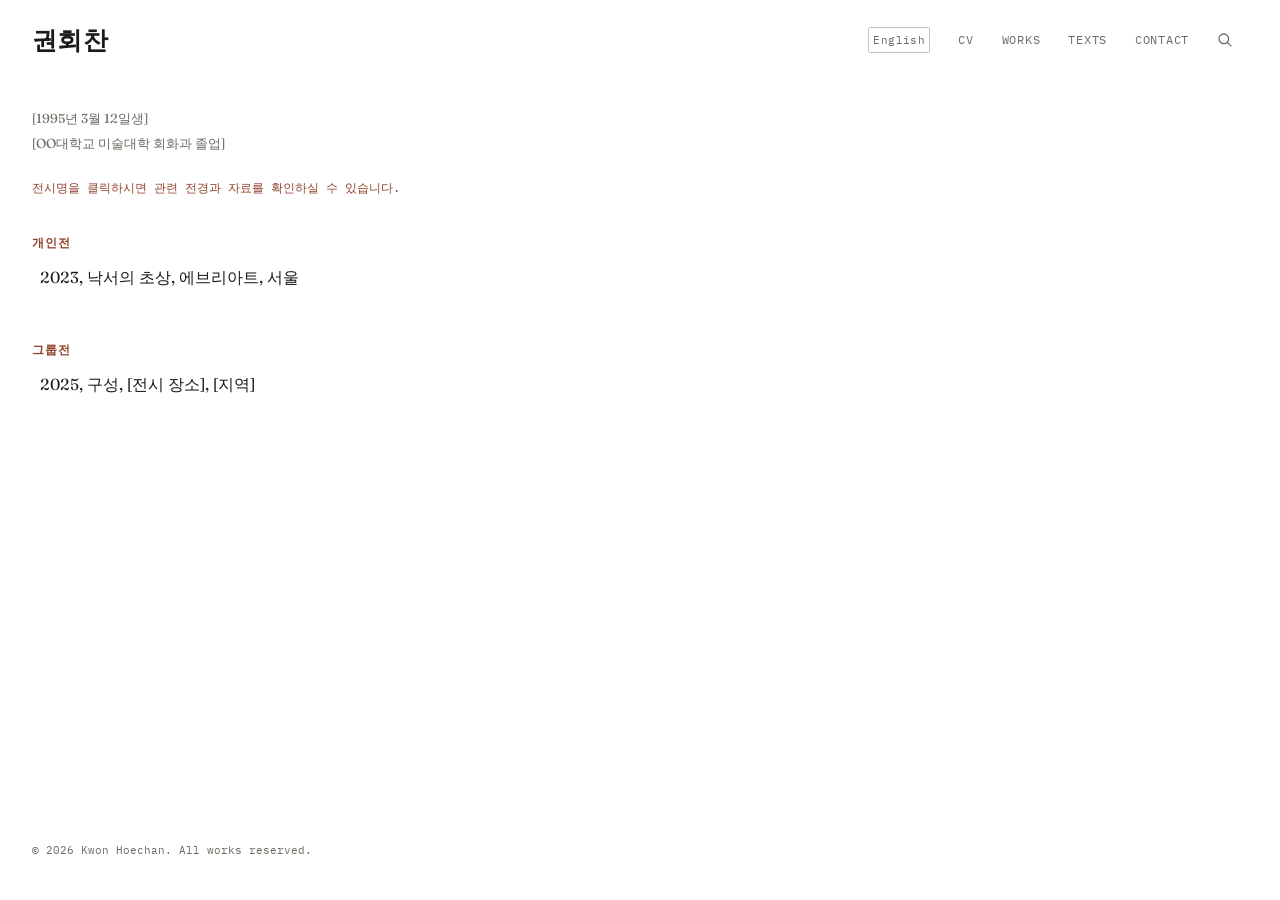
==== index.html @ 5ddda684 "파일 위치변경" ====
<!DOCTYPE html>
<html lang="ko">
<head>
<meta charset="UTF-8" />
<meta name="viewport" content="width=device-width, initial-scale=1.0" />
<title>권회찬</title>
<meta name="description" content="권회찬 작가 CV — Works, Text, Contact" />

<link rel="preconnect" href="https://fonts.googleapis.com" />
<link rel="preconnect" href="https://fonts.gstatic.com" crossorigin />
<link href="https://fonts.googleapis.com/css2?family=Fraunces:ital,wght@0,500;0,600;1,500&family=Inter:wght@400;500&family=IBM+Plex+Mono:wght@400;500&family=Gowun+Batang:wght@400;700&display=swap" rel="stylesheet" />

<link rel="stylesheet" href="css/style.css" />
</head>
<body>

<header class="site-header">
  <div class="wrap">
    <a href="#/" class="site-title" data-i18n="navHome">권회찬</a>

    <div class="header-right">
      <button id="lang-toggle" class="lang-toggle" type="button">
        <span class="lang-full" data-i18n="langToggle">English</span>
        <span class="lang-short" data-i18n="langToggleShort">EN</span>
      </button>

      <button type="button" id="menu-trigger" class="nav-icon menu-trigger" aria-label="메뉴" title="메뉴">
        <svg viewBox="0 0 20 20" width="18" height="18" fill="none" stroke="currentColor" stroke-width="1.6">
          <line x1="2.5" y1="6" x2="17.5" y2="6"></line>
          <line x1="2.5" y1="10" x2="17.5" y2="10"></line>
          <line x1="2.5" y1="14" x2="17.5" y2="14"></line>
        </svg>
      </button>

      <ul class="site-nav" id="site-nav">
        <li><a href="#/" data-i18n="navCV">CV</a></li>
        <li><a href="#/works" data-i18n="navWorks">Works</a></li>
        <li><a href="#/text" data-i18n="navText">Text</a></li>
        <li><a href="#/contact" data-i18n="navContact">Contact</a></li>
      </ul>

      <button type="button" id="search-trigger" class="nav-icon" data-i18n-aria="navSearch" aria-label="검색" title="검색">
        <svg viewBox="0 0 20 20" width="16" height="16" fill="none" stroke="currentColor" stroke-width="1.6">
          <circle cx="8.5" cy="8.5" r="6"></circle>
          <line x1="13" y1="13" x2="18" y2="18"></line>
        </svg>
      </button>
    </div>
  </div>
</header>

<div class="search-overlay" id="search-overlay">
  <div class="search-panel" id="search-panel">
    <form id="overlay-search-form" class="overlay-search-form" autocomplete="off">
      <input type="text" id="overlay-search-input" class="overlay-search-input" autocomplete="off" spellcheck="false" data-i18n-placeholder="searchPlaceholder" placeholder="검색어를 입력하세요" />
    </form>
    <div class="recent-searches" id="recent-searches"></div>
  </div>
</div>

<main id="app"></main>

<footer class="site-footer">
  <div class="wrap">
    <span data-i18n="footer">© 2026 Kwon Hoechan. All works reserved.</span>
  </div>
</footer>

<div class="lightbox" id="lightbox">
  <button class="lb-close" id="lb-close" data-i18n="lbClose">닫기 ✕</button>
  <div class="lb-inner" id="lb-inner">
    <div class="lb-image-wrap" id="lb-image-wrap">
      <img id="lb-image-peek-prev" src="" alt="" style="display:none;" />
      <img id="lb-image-peek-next" src="" alt="" style="display:none;" />
      <img id="lb-image" src="" alt="" />
    </div>
    <div class="lb-info" id="lb-info">
      <div class="lb-links" id="lb-links"></div>
      <p class="lb-note" id="lb-note"></p>
      <p class="lb-caption-line" id="lb-caption-line"></p>
    </div>
  </div>
</div>

<div class="shortcuts-panel" id="shortcuts-panel">
  <div class="shortcuts-inner">
    <button class="shortcuts-close" id="shortcuts-close" aria-label="닫기">✕</button>
    <h3 data-i18n="shortcutsTitle">단축키</h3>
    <ul id="shortcuts-list"></ul>
  </div>
</div>

<script src="js/data.js"></script>
<script src="js/app.js"></script>
</body>
</html>
---- css/style.css ----
/* ============================================================
   토큰
   ============================================================ */
:root {
  --bg: #FFFFFF;
  --paper: #F1EEE7;
  --ink: #1C1B19;
  --graphite: #6E6A62;
  --line: #C9C4B8;
  --sanguine: #93432B;
  --link-orange: #C4732B;
  --lb-text: #FFFFFF;

  --font-display: "Fraunces", Georgia, serif;
  --font-body: "Inter", -apple-system, sans-serif;
  --font-mono: "IBM Plex Mono", ui-monospace, monospace;
  --font-caption: "Gowun Batang", "Fraunces", Georgia, serif;
}

* { box-sizing: border-box; }
html { scroll-behavior: smooth; scrollbar-gutter: stable; }

@media (prefers-reduced-motion: reduce) {
  html { scroll-behavior: auto; }
  * { animation-duration: 0.01ms !important; transition-duration: 0.01ms !important; }
}

body {
  margin: 0;
  min-height: 100vh;
  display: flex;
  flex-direction: column;
  background: var(--bg);
  color: var(--ink);
  font-family: var(--font-body);
  line-height: 1.6;
  -webkit-font-smoothing: antialiased;
}

main { flex: 1; }
a { color: inherit; }
img { max-width: 100%; display: block; }

:focus-visible {
  outline: 1px solid var(--sanguine);
  outline-offset: 2px;
}

/* 방향키로 이동한 텍스트형 링크 - 사각형 대신 밑줄+색상 변화(호버와 동일) */
.cv-link:focus,
.cv-link:focus-visible,
.cat-item a:focus,
.cat-item a:focus-visible,
.text-item a:focus,
.text-item a:focus-visible,
.ref-item a:focus,
.ref-item a:focus-visible,
.search-item a:focus,
.search-item a:focus-visible {
  outline: none !important;
  box-shadow: none !important;
  text-decoration: underline;
  text-underline-offset: 3px;
}

.cv-link:focus .cv-line,
.cv-link:focus-visible .cv-line { color: var(--sanguine); }
.text-item a:focus .text-item-title,
.text-item a:focus-visible .text-item-title { color: var(--sanguine); }
.ref-item a:focus .ref-title,
.ref-item a:focus-visible .ref-title { color: var(--sanguine); }
.search-item a:focus .search-leaf,
.search-item a:focus-visible .search-leaf { color: var(--sanguine); }

/* 작품/전경 썸네일 카드 - 테두리 없이, 호버와 똑같이 캡션만 드러남 */
.card:focus,
.card:focus-visible {
  outline: none !important;
  box-shadow: none !important;
}
.card:focus .frame,
.card:focus-visible .frame {
  outline: none !important;
  box-shadow: none !important;
}
.card:focus .cap,
.card:focus-visible .cap {
  opacity: 1;
  transform: translateY(0);
}

.wrap {
  max-width: 1600px;
  margin: 0 auto;
  padding: 0 32px;
}

.wrap.narrow { max-width: 720px; }

@media (max-width: 650px) {
  .wrap.narrow { padding: 0 16px; }
}

/* ============================================================
   헤더
   ============================================================ */
.site-header {
  position: sticky;
  top: 0;
  z-index: 20;
  background: rgba(255, 255, 255, 0.92);
  backdrop-filter: blur(6px);
}

.site-header .wrap {
  display: flex;
  align-items: center;
  flex-wrap: nowrap;
  gap: 16px;
  justify-content: space-between;
  padding-top: 20px;
  padding-bottom: 20px;
  position: relative;
}

.site-title {
  font-family: var(--font-display);
  font-size: 25px;
  font-weight: 600;
  letter-spacing: 0.01em;
  text-decoration: none;
  white-space: nowrap;
  flex: none;
}

.header-right {
  display: flex;
  align-items: center;
  gap: 28px;
}

.site-nav {
  display: flex;
  align-items: center;
  gap: 28px;
  list-style: none;
  margin: 0;
  padding: 0;
  font-family: var(--font-mono);
  font-size: 12px;
  letter-spacing: 0.06em;
  text-transform: uppercase;
  white-space: nowrap;
}

.site-nav a {
  text-decoration: none;
  color: var(--graphite);
  border-bottom: 1px solid transparent;
  padding-bottom: 2px;
  transition: color 0.15s ease, border-color 0.15s ease;
}

.site-nav a:hover { color: var(--ink); border-color: var(--sanguine); }
.site-nav a:focus-visible { outline: none; color: var(--ink); border-color: var(--sanguine); }

.nav-icon {
  display: flex;
  align-items: center;
  color: var(--graphite);
  background: none;
  border: none;
  padding: 0;
  margin: 0;
  font: inherit;
  cursor: pointer;
}

.nav-icon:hover { color: var(--sanguine); }
.nav-icon svg { display: block; width: 16px; height: 16px; }
.nav-icon:focus-visible { outline: none; color: var(--sanguine); }

/* .nav-icon의 display:flex보다 반드시 나중에 와야 삼선이 기본적으로 숨겨짐 (+ !important로 이중 안전장치) */
.menu-trigger { display: none !important; }

.lang-toggle {
  background: none;
  border: 1px solid var(--line);
  border-radius: 2px;
  width: 62px;
  padding: 5px 0;
  text-align: center;
  overflow: hidden;
  white-space: nowrap;
  font-family: var(--font-mono);
  font-size: 11px;
  letter-spacing: 0.04em;
  color: var(--graphite);
  cursor: pointer;
  transition: color 0.15s ease, border-color 0.15s ease;
}

.lang-short { display: none; }

.lang-toggle:hover { color: var(--ink); border-color: var(--graphite); }
.lang-toggle:focus-visible { outline: none; color: var(--ink); border-color: var(--sanguine); }

/* ============================================================
   650px 미만 - 삼선(햄버거) 메뉴로 전환
   (Ctrl 확대/축소든 창 크기 드래그든, 유효 뷰포트 너비 기준으로 동일하게 반응)
   ============================================================ */
@media (max-width: 650px) {
  .menu-trigger {
    display: flex !important;
    width: 18px;
    height: 18px;
  }
  .menu-trigger svg { width: 18px; height: 18px; }

  .header-right { gap: 18px; }

  .site-nav {
    display: none;
    position: absolute;
    top: 100%;
    left: 0;
    right: 0;
    flex-direction: column;
    align-items: stretch;
    gap: 0;
    background: var(--bg);
    border-bottom: 1px solid var(--line);
    box-shadow: 0 14px 28px rgba(20, 19, 17, 0.12);
    padding: 6px 32px 14px;
  }

  .site-nav.open { display: flex; }

  .site-nav li { width: 100%; }

  .site-nav a {
    display: block;
    width: 100%;
    padding: 11px 0;
    border-bottom: none;
    font-size: 13px;
  }

  .lang-toggle {
    width: auto;
    min-width: 34px;
    padding: 5px 6px;
    font-size: 11px;
  }

  .lang-full { display: none; }
  .lang-short { display: inline; }

  .pager { width: 100%; justify-content: center; }
}

.section-label {
  font-family: var(--font-mono);
  font-size: 12px;
  letter-spacing: 0.08em;
  text-transform: uppercase;
  color: var(--sanguine);
  margin: 0 0 28px;
}

/* ============================================================
   CV (홈)
   ============================================================ */
.cv-page { padding: 28px 0 96px; }

.cv-profile { margin-bottom: 4px; }

.cv-profile-line {
  font-family: var(--font-display);
  font-size: 13px;
  color: var(--graphite);
  margin: 0 0 4px;
}

.cv-intro {
  font-family: var(--font-mono);
  font-size: 12px;
  color: var(--sanguine);
  max-width: 100%;
  margin: 24px 0 36px;
}

.cv-group-label {
  font-family: var(--font-mono);
  font-size: 12px;
  letter-spacing: 0.08em;
  text-transform: uppercase;
  color: var(--sanguine);
  margin: 40px 0 4px;
}

.cv-group-label:first-of-type { margin-top: 0; }

.cv-list {
  list-style: none;
  margin: 0;
  padding: 0;
  max-width: 640px;
}

.cv-item {
}


.cv-link {
  display: inline-flex;
  flex-direction: column;
  gap: 2px;
  padding: 9px 8px;
  text-decoration: none;
  color: var(--ink);
  max-width: 100%;
}

.cv-line {
  font-family: var(--font-display);
  font-size: 16px;
  transition: color 0.15s ease;
}

.cv-link.js-hover .cv-line { color: var(--sanguine); text-decoration: underline; text-underline-offset: 3px; }

/* ============================================================
   카테고리 / 목록 페이지 (Works, Text 인덱스)
   ============================================================ */
.list-page, .detail-page { padding: 40px 0 96px; }

.breadcrumb {
  display: flex;
  flex-wrap: wrap;
  align-items: baseline;
  font-family: var(--font-mono);
  font-size: 12px;
  letter-spacing: 0.04em;
  color: var(--graphite);
  margin-bottom: 24px;
}

.breadcrumb a { text-decoration: none; }
.breadcrumb a:hover { color: var(--sanguine); text-decoration: underline; text-underline-offset: 3px; }

.breadcrumb-root {
  color: var(--sanguine);
  text-transform: uppercase;
  letter-spacing: 0.08em;
}
.breadcrumb a:focus-visible { outline: none; color: var(--sanguine); text-decoration: underline; text-underline-offset: 3px; }
.crumb-sep { margin: 0 8px; color: var(--line); }

.cat-list {
  list-style: none;
  margin: 0;
  padding: 0;
  max-width: 640px;
}

.cat-item { }

.cat-item a {
  display: flex;
  padding: 18px 8px;
  text-decoration: none;
  font-family: var(--font-display);
  font-size: 19px;
  color: var(--ink);
  transition: color 0.15s ease;
  max-width: 100%;
}

.cat-item a.js-hover { color: var(--sanguine); text-decoration: underline; text-underline-offset: 3px; }

.cat-item .count {
  font-family: var(--font-mono);
  font-size: 12px;
  color: var(--graphite);
}

/* Works 카테고리 목록 - 대표 이미지 미리보기 */
.cat-list-preview { max-width: 900px; }

.cat-item-link {
  display: inline-flex !important;
  align-items: center;
  gap: 28px;
  padding: 20px 8px !important;
  max-width: 100%;
}

.cat-preview {
  position: relative;
  flex: none;
  height: 180px;
  width: auto;
  max-width: 260px;
  overflow: hidden;
  background: var(--paper);
  border-radius: 2px;
  display: block;
}

.cat-preview img {
  display: block;
  height: 100%;
  width: auto;
  max-width: 260px;
  object-fit: contain;
}

.cat-item-title {
  font-family: var(--font-display);
  font-size: 24px;
  color: inherit;
}

.detail-year { margin: 0 0 6px; }

.detail-title {
  font-family: var(--font-display);
  font-weight: 600;
  font-size: 32px;
  margin: 0 0 28px;
}

/* 전시 상세 페이지: 연도-제목-장소를 서로 가깝게 붙임(다른 페이지의 detail-title엔 영향 없음) */
.detail-year + .detail-title { margin-bottom: 6px; }

.detail-venue {
  font-family: var(--font-mono);
  font-size: 13px;
  color: var(--graphite);
  margin: 0 0 32px;
}

.back-link {
  display: inline-block;
  font-family: var(--font-mono);
  font-size: 12px;
  color: var(--graphite);
  text-decoration: none;
  margin-bottom: 24px;
}

.back-link:hover { color: var(--sanguine); text-decoration: underline; text-underline-offset: 3px; }
.back-link:focus-visible { outline: none; color: var(--sanguine); text-decoration: underline; text-underline-offset: 3px; }

.subhead {
  font-family: var(--font-mono);
  font-size: 13px;
  font-weight: 600;
  letter-spacing: 0.09em;
  text-transform: uppercase;
  color: var(--sanguine);
  margin: 48px 0 10px;
}

.search-list + .search-list,
.search-summary + .subhead,
.search-more + .subhead {
  margin-top: 8px;
}

.list-page .search-summary ~ .subhead { margin: 28px 0 10px; }

.statement {
  max-width: 62ch;
  margin-bottom: 8px;
}

.statement p { margin: 0 0 16px; color: var(--ink); text-align: justify; text-justify: inter-word; }

.footnote-ref { line-height: 0; }
.footnote-ref .footnote-jump {
  font-family: var(--font-mono);
  font-size: 11px;
  color: var(--link-orange);
  text-decoration: none;
  cursor: pointer;
}
.footnote-ref .footnote-jump:hover { text-decoration: underline; text-underline-offset: 2px; }
.footnote-ref .footnote-jump:focus-visible { outline: none; text-decoration: underline; }

.post-explore-links {
  display: flex;
  flex-direction: column;
  align-items: flex-start;
  gap: 6px;
  margin-bottom: 20px;
}

.post-explore-links a {
  font-family: var(--font-mono);
  font-size: 12px;
  color: var(--graphite);
  text-decoration: underline;
  text-underline-offset: 3px;
}
.post-explore-links a:hover { color: var(--sanguine); }
.post-explore-links a:focus-visible { outline: none; color: var(--sanguine); }

.footnote-list {
  list-style: none;
  margin: 32px 0 0;
  padding: 20px 0 0;
  border-top: 1px solid var(--line);
  font-family: var(--font-mono);
  font-size: 13px;
  color: var(--graphite);
}

.footnote-list li {
  display: flex;
  align-items: baseline;
  gap: 6px;
  margin-bottom: 8px;
}

.footnote-num {
  flex: none;
  color: var(--sanguine);
  cursor: pointer;
  text-decoration: none;
}
.footnote-num:hover { text-decoration: underline; text-underline-offset: 2px; }
.footnote-num:focus-visible { outline: none; text-decoration: underline; }
.footnote-text { flex: 1; }

/* ============================================================
   작품/전경 그리드 (매이슨리)
   ============================================================ */
.grid {
  display: grid;
  grid-template-columns: repeat(5, 1fr);
  gap: 28px;
  align-items: center;
}

/* Works 작품 그리드 전용 - .wrap의 1600px 상한을 벗어나 화면 끝까지 채움
   (화면이 1600px보다 좁아지면 자연히 .wrap과 같은 폭이 되어 동일하게 동작) */
body.gallery-page { touch-action: pan-y; }

.grid-fullbleed {
  padding-left: max(32px, calc((100vw - 1600px) / 2 + 32px));
  padding-right: max(32px, calc((100vw - 1600px) / 2 + 32px));
  box-sizing: border-box;
  touch-action: pan-y;
}

.bleed-pager {
  padding-top: 4px;
  display: flex;
  justify-content: center;
}

/* auto-fill 대신 뷰포트 폭 구간별로 열 개수를 딱 고정 - 확대/축소 경계에서
   열 개수가 불안정하게 튀는 현상 방지 (항상 같은 방향으로만 바뀜) */
@media (max-width: 1500px) { .grid { grid-template-columns: repeat(4, 1fr); } }
@media (max-width: 1100px) { .grid { grid-template-columns: repeat(3, 1fr); } }
@media (max-width: 820px)  { .grid { grid-template-columns: repeat(2, 1fr); } }
@media (max-width: 650px)  { .grid { grid-template-columns: 1fr; } }

.card { margin: 0; cursor: pointer; }

.frame {
  position: relative;
  width: 100%;
  overflow: hidden;
  background: var(--paper);
}

.frame img {
  width: 100%;
  height: auto;
  display: block;
  transition: transform 0.4s ease;
}

.card.js-hover .frame img { transform: scale(1.02); }

.placeholder-mark {
  position: absolute;
  inset: 0;
  display: flex;
  align-items: center;
  justify-content: center;
  font-family: var(--font-mono);
  font-size: 11px;
  letter-spacing: 0.05em;
  color: var(--graphite);
}

.cap {
  display: flex;
  justify-content: space-between;
  margin: 10px 2px 0;
  font-family: var(--font-mono);
  font-size: 12px;
  color: var(--graphite);
  opacity: 0;
  transform: translateY(-4px);
  transition: opacity 0.2s ease, transform 0.2s ease;
}

.card.js-hover .cap { opacity: 1; transform: translateY(0); }

.grid-compact .cap { display: none; }

/* ============================================================
   Text 목록 / 글 상세
   ============================================================ */
.text-list { list-style: none; margin: 0; padding: 0; }

.text-item { }

.text-item a {
  display: inline-flex;
  flex-direction: column;
  gap: 4px;
  padding: 20px 8px;
  text-decoration: none;
  color: var(--ink);
  max-width: 100%;
}

.text-item-title {
  font-family: var(--font-display);
  font-size: 18px;
}

.text-item a.js-hover .text-item-title { color: var(--sanguine); text-decoration: underline; text-underline-offset: 3px; }

.text-item-meta {
  font-family: var(--font-mono);
  font-size: 11px;
  color: var(--graphite);
}

.text-item-excerpt {
  font-size: 14px;
  color: var(--graphite);
}

.empty {
  font-family: var(--font-mono);
  font-size: 13px;
  color: var(--graphite);
  padding: 16px 0;
}

.post-title {
  font-family: var(--font-display);
  font-weight: 500;
  font-size: 28px;
  margin: 0 0 10px;
}

.post-meta {
  font-family: var(--font-mono);
  font-size: 12px;
  color: var(--graphite);
  margin: 0 0 32px;
}

/* ============================================================
   Contact
   ============================================================ */
.contact-list {
  list-style: none;
  margin: 0;
  padding: 0;
  font-family: var(--font-mono);
  font-size: 15px;
}

.contact-list li { }

.contact-list a {
  display: block;
  padding: 16px 4px;
  text-decoration: none;
}

.contact-list a:hover { color: var(--sanguine); text-decoration: underline; text-underline-offset: 3px; }
.contact-list a:focus-visible { outline: none; color: var(--sanguine); text-decoration: underline; text-underline-offset: 3px; }

.contact-copy {
  display: block;
  width: 100%;
  padding: 16px 4px;
  text-align: left;
  background: none;
  border: none;
  cursor: pointer;
  font-family: inherit;
  font-size: inherit;
  color: inherit;
}

.contact-copy:hover { color: var(--sanguine); text-decoration: underline; text-underline-offset: 3px; }
.contact-copy:focus-visible { outline: none; color: var(--sanguine); text-decoration: underline; text-underline-offset: 3px; }

.toast {
  position: fixed;
  left: 50%;
  bottom: 32px;
  transform: translateX(-50%);
  background: var(--ink);
  color: var(--bg);
  font-family: var(--font-mono);
  font-size: 13px;
  padding: 12px 20px;
  border-radius: 3px;
  opacity: 0;
  pointer-events: none;
  transition: opacity 0.2s ease;
  z-index: 100;
}

.toast.open {
  opacity: 1;
}

/* ============================================================
   푸터 / 관리자 토글
   ============================================================ */
.site-footer {
  padding: 24px 0 40px;
  font-family: var(--font-mono);
  font-size: 11px;
  color: var(--graphite);
}

.site-footer .wrap {
  display: flex;
  justify-content: space-between;
  align-items: center;
}

/* ============================================================
   본문 안 인라인 링크 ( [텍스트](URL) 문법으로 생성됨 )
   ============================================================ */
.inline-link {
  color: var(--link-orange);
  text-decoration: underline;
  text-underline-offset: 3px;
  transition: color 0.15s ease;
}

.inline-link:hover { color: var(--sanguine); }
.inline-link:focus-visible { outline: none; color: var(--sanguine); }

/* 키보드로 방향키 이동하는 동안, 마우스가 가만히 올려둔 요소의 :hover 표시가 같이 남아있지
   않도록 - pointer-events를 꺼서 그 요소가 더는 "호버 중"으로 취급되지 않게 함
   (마우스가 실제로 움직이면 JS가 이 클래스를 바로 제거해서 정상으로 돌아옴) */
body.keyboard-nav-active .card,
body.keyboard-nav-active .cv-link,
body.keyboard-nav-active .cat-item a,
body.keyboard-nav-active .text-item a,
body.keyboard-nav-active .ref-item a,
body.keyboard-nav-active .search-item a {
  pointer-events: none;
}

/* 본문 중 자동으로 걸리는 작품 언급 링크 - 일반 인라인 링크와 살짝 구분되게 점선 밑줄 */
.work-mention {
  color: inherit;
  text-decoration: underline dotted;
  text-underline-offset: 3px;
  text-decoration-color: var(--sanguine);
}
.work-mention:hover { color: var(--sanguine); }
.work-mention:focus-visible { outline: none; color: var(--sanguine); }

.search-match-highlight { background: none; color: inherit; }

.flash-highlight {
  background: var(--sanguine);
  color: var(--bg) !important;
  border-radius: 2px;
}

.flash-highlight.flash-highlight-fade {
  transition: background 1s ease, color 1s ease;
  background: transparent;
  color: inherit !important;
}

/* 카드(작품 썸네일)를 강조할 때는 카드 전체에 테두리로 표시 */
.frame.flash-highlight::after {
  content: "";
  position: absolute;
  inset: 0;
  background: var(--sanguine);
  opacity: 1;
  pointer-events: none;
}
.frame.flash-highlight.flash-highlight-fade::after {
  transition: opacity 1s ease;
  opacity: 0;
}

.work-preview {
  position: fixed;
  width: auto;
  max-width: 220px;
  background: var(--bg);
  border: 1px solid var(--line);
  border-radius: 3px;
  box-shadow: 0 12px 28px rgba(20, 19, 17, 0.18);
  padding: 6px;
  z-index: 90;
  opacity: 0;
  transform: translateY(4px);
  pointer-events: none;
  transition: opacity 0.15s ease, transform 0.15s ease;
}

.work-preview.open { opacity: 1; transform: translateY(0); }

.work-preview img {
  display: block;
  max-width: 100%;
  max-height: 240px;
  width: auto;
  height: auto;
}

/* ============================================================
   서문/평문 참조 카드 (전시 상세 페이지)
   ============================================================ */
.ref-list { list-style: none; margin: 0 0 8px; padding: 0; max-width: 480px; }
.ref-item { }

.ref-item a {
  display: flex;
  flex-direction: column;
  gap: 4px;
  padding: 14px 2px;
  text-decoration: none;
  color: var(--ink);
}

/* 소제목(서문/글) 바로 다음 첫 항목은 위쪽 패딩을 줄여서, 그리드(작업/전시전경)와
   비슷한 간격이 되도록 함 (다른 항목들의 터치 영역은 그대로 유지) */
.ref-list .ref-item:first-child a { padding-top: 0; }

.ref-item a.js-hover .ref-title { color: var(--sanguine); text-decoration: underline; text-underline-offset: 3px; }

.ref-title { font-family: var(--font-display); font-size: 16px; }

.ref-meta {
  font-family: var(--font-mono);
  font-size: 11px;
  color: var(--graphite);
}

/* ============================================================
   검색
   ============================================================ */
.search-form {
  display: flex;
  gap: 10px;
  margin-bottom: 28px;
}

.search-input {
  flex: 1;
  padding: 12px 14px;
  border: 1px solid var(--line);
  background: var(--paper);
  color: var(--ink);
  font-family: var(--font-body);
  font-size: 15px;
  border-radius: 2px;
}

.search-input:focus { outline: none; border-color: var(--sanguine); }

.search-submit {
  padding: 0 20px;
  border: 1px solid var(--ink);
  background: var(--ink);
  color: var(--bg);
  font-family: var(--font-mono);
  font-size: 12px;
  letter-spacing: 0.05em;
  text-transform: uppercase;
  cursor: pointer;
  border-radius: 2px;
  transition: opacity 0.15s ease;
}

.search-submit:hover { opacity: 0.85; }
.search-submit:focus-visible { outline: none; opacity: 0.85; }

.search-summary {
  font-family: var(--font-mono);
  font-size: 12px;
  color: var(--graphite);
  margin: 0 0 8px;
}

.search-list { list-style: none; margin: 0 0 6px; padding: 0; }
.search-item { }

.search-item a {
  display: block;
  padding: 5px 2px;
  text-decoration: none;
  color: var(--graphite);
}

.search-item-work a {
  display: flex;
  align-items: center;
  gap: 14px;
  padding: 8px 2px;
}

.search-thumb {
  flex: none;
  height: 56px;
  width: auto;
  max-width: 90px;
  overflow: hidden;
  background: var(--paper);
  border-radius: 2px;
}

.search-thumb img { display: block; height: 100%; width: auto; max-width: 90px; object-fit: contain; }

.search-thumb-empty { width: 56px; }

.search-path {
  font-family: var(--font-mono);
  font-size: 13px;
  line-height: 1.5;
}

.search-leaf {
  font-weight: 600;
  color: var(--ink);
}

.search-item a.js-hover .search-leaf { color: var(--sanguine); text-decoration: underline; text-underline-offset: 3px; }

.search-sep { color: var(--line); }

.search-more {
  display: inline-block;
  margin: 4px 0 28px;
  font-family: var(--font-mono);
  font-size: 12px;
  color: var(--graphite);
  text-decoration: underline;
  text-underline-offset: 3px;
}

.search-more:hover { color: var(--sanguine); }

.gallery-more {
  display: inline-block;
  margin: 14px 0 40px;
  font-family: var(--font-mono);
  font-size: 12px;
  color: var(--graphite);
  text-decoration: underline;
  text-underline-offset: 3px;
}

.gallery-more:hover { color: var(--sanguine); }
.gallery-more:focus-visible { outline: none; color: var(--sanguine); }

mark.hl {
  background: none;
  color: var(--link-orange);
  font-weight: 600;
}

.pager {
  display: flex;
  align-items: center;
  gap: 4px;
  margin-top: 32px;
  font-family: var(--font-mono);
  font-size: 12px;
}

.pager a,
.pager-current,
.pager-disabled {
  display: inline-flex;
  align-items: center;
  justify-content: center;
  min-width: 26px;
  height: 26px;
  padding: 0 4px;
  border-radius: 2px;
  text-decoration: none;
}

.pager a:hover { color: var(--sanguine); background: var(--paper); }
.pager a:focus-visible { outline: none; color: var(--sanguine); background: var(--paper); }

.pager-current {
  color: var(--bg);
  background: var(--ink);
}

.pager-disabled { color: var(--line); }

.pager-ellipsis {
  display: inline-flex;
  align-items: center;
  justify-content: center;
  min-width: 20px;
  color: var(--line);
}

.pager-arrow { font-size: 15px; }

/* ============================================================
   라이트박스
   ============================================================ */
.lightbox {
  position: fixed;
  inset: 0;
  z-index: 50;
  display: none;
  background: rgba(20, 19, 17, 0.94);
  overflow: hidden;
  cursor: default;
  user-select: none;
}

.lightbox.open { display: block; }
body.lightbox-active #app { user-select: none; }
.lightbox.dragging { cursor: grabbing; }
.lightbox.dragging #lb-image,
.lightbox.dragging .lb-info { cursor: grabbing !important; }

/* lb-image-wrap이 라이트박스 전체를 덮어야 이미지 주변 여백에서도 스와이프가 됨
   (캡션 영역은 z-index가 더 높은 .lb-info가 위에 있어서 자연히 보호됨) */
.lb-image-wrap {
  position: fixed;
  inset: 0;
  z-index: 1;
}

/* 이미지 자체가 프레임 - 실제 width/height/left/top을 JS가 직접 제어(transform 아님) */
#lb-image {
  position: fixed;
  display: block;
  max-width: none;
  max-height: none;
  object-fit: contain;
  user-select: none;
  -webkit-user-drag: none;
  z-index: 5;
  cursor: zoom-in;
}

#lb-image.lb-image-placeholder,
#lb-image-peek-next.lb-image-placeholder,
#lb-image-peek-prev.lb-image-placeholder {
  background: #1c1c1c;
  border: 1px dashed rgba(255, 255, 255, 0.25);
}

#lb-image-peek-prev,
#lb-image-peek-next {
  position: fixed;
  display: block;
  max-width: none;
  max-height: none;
  object-fit: contain;
  user-select: none;
  -webkit-user-drag: none;
  pointer-events: none;
  z-index: 4;
}

.lightbox.zoomed #lb-image { cursor: zoom-out; }

.lb-info {
  position: fixed;
  left: 40px;
  bottom: 10px;
  width: fit-content;
  max-width: min(420px, calc(100vw - 80px));
  color: var(--lb-text);
  z-index: 10;
  text-shadow: 0 1px 4px rgba(0, 0, 0, 0.85), 0 1px 12px rgba(0, 0, 0, 0.5);
  opacity: 1;
  transition: opacity 0.25s ease;
}

.lb-info-hidden {
  opacity: 0;
  pointer-events: none;
}

.lb-caption-line { cursor: text; user-select: text; }
.lb-info a { cursor: pointer; }

@media (max-width: 650px) {
  .lb-info { left: 16px; max-width: calc(100vw - 32px); }
}

.lb-caption-line {
  font-family: var(--font-caption);
  font-size: 15px;
  line-height: 1.7;
  margin: 0;
  padding: 4px 8px;
  margin-left: -8px;
}

.lb-caption-line strong {
  font-weight: 700;
  font-size: 16px;
}

.lb-note { margin-top: 10px; font-size: 14px; font-family: var(--font-caption); color: var(--lb-text); pointer-events: none; }

.lb-links {
  display: flex;
  flex-direction: column;
  align-items: flex-start;
  gap: 0;
  margin-bottom: 14px;
  pointer-events: none; /* 컨테이너 자체는 터치를 통과시킴(아래 이미지가 반응하도록) */
}

.lb-explore-link { pointer-events: auto; } /* 실제 글자 링크만 클릭/터치 가능 */

.lb-explore-link {
  display: inline-block;
  font-family: var(--font-mono);
  font-size: 12px;
  letter-spacing: 0.02em;
  color: var(--lb-text);
  text-decoration: underline;
  text-underline-offset: 3px;
  cursor: pointer;
  transition: color 0.15s ease;
}

.lb-explore-link:hover { color: var(--sanguine); }
.lb-explore-link:focus-visible { outline: none; color: var(--sanguine); }

.lb-close {
  position: absolute;
  top: 24px;
  right: 32px;
  z-index: 60;
  background: none;
  border: none;
  color: var(--lb-text);
  font-family: var(--font-mono);
  font-size: 12px;
  letter-spacing: 0.08em;
  cursor: pointer;
  text-transform: uppercase;
}

.lb-close:hover { color: var(--sanguine); }
.lb-close:focus-visible { outline: none; color: var(--sanguine); }

/* ============================================================
   검색 오버레이
   ============================================================ */
.search-overlay {
  position: fixed;
  inset: 0;
  z-index: 40;
  display: none;
  background: rgba(20, 19, 17, 0.35);
}

.search-overlay.open { display: block; }

.search-panel {
  position: absolute;
  top: 76px;
  right: 32px;
  width: 380px;
  max-width: calc(100vw - 48px);
  background: var(--bg);
  border: 1px solid var(--line);
  border-radius: 4px;
  box-shadow: 0 12px 32px rgba(20, 19, 17, 0.18);
  padding: 18px;
}

.search-panel::before {
  content: "";
  position: absolute;
  top: -6px;
  right: 24px;
  width: 11px;
  height: 11px;
  background: var(--bg);
  border-left: 1px solid var(--line);
  border-top: 1px solid var(--line);
  transform: rotate(45deg);
}

@media (max-width: 650px) {
  .search-panel {
    left: 16px !important;
    right: 16px !important;
    width: auto;
    max-width: none;
  }
  .search-panel::before { display: none; }
}

.overlay-search-form { display: flex; }

.overlay-search-input {
  flex: 1;
  padding: 11px 13px;
  border: 1px solid var(--line);
  background: var(--paper);
  color: var(--ink);
  font-family: var(--font-body);
  font-size: 15px;
  border-radius: 2px;
}

.overlay-search-input:focus { outline: none; border-color: var(--sanguine); }

.recent-searches { margin-top: 14px; }

.recent-head {
  display: flex;
  justify-content: space-between;
  align-items: baseline;
  margin-bottom: 6px;
}

.recent-label {
  font-family: var(--font-mono);
  font-size: 11px;
  letter-spacing: 0.06em;
  text-transform: uppercase;
  color: var(--graphite);
}

.recent-clear {
  background: none;
  border: none;
  cursor: pointer;
  font-family: var(--font-mono);
  font-size: 11px;
  color: var(--line);
  text-decoration: underline;
  text-underline-offset: 2px;
}

.recent-clear:hover { color: var(--sanguine); }
.recent-clear:focus-visible { outline: none; color: var(--sanguine); }

.recent-empty {
  font-family: var(--font-mono);
  font-size: 12px;
  color: var(--graphite);
  margin: 10px 0 0;
}

.recent-list { list-style: none; margin: 0; padding: 0; }

.recent-item {
  display: flex;
  align-items: center;
  justify-content: space-between;
  gap: 8px;
  opacity: 0.55;
  transition: opacity 0.15s ease;
}

.recent-item:hover { opacity: 1; }

.recent-item.recent-cursor { opacity: 1; }

.search-page-form { position: relative; }

.recent-searches-inline {
  display: none;
  position: absolute;
  top: calc(100% + 8px);
  left: 0;
  right: 0;
  z-index: 30;
  background: var(--bg);
  border: 1px solid var(--line);
  border-radius: 4px;
  box-shadow: 0 12px 32px rgba(20, 19, 17, 0.14);
  padding: 16px 18px;
  max-width: none;
  margin-top: 0;
}

.recent-searches-inline.open { display: block; }

.recent-more {
  display: block;
  margin-top: 6px;
  padding: 6px 2px;
  background: none;
  border: none;
  cursor: pointer;
  font-family: var(--font-mono);
  font-size: 11px;
  color: var(--graphite);
  text-decoration: underline;
  text-underline-offset: 2px;
}

.recent-more:hover { color: var(--sanguine); }
.recent-more:focus-visible { outline: none; color: var(--sanguine); }

.recent-page-actions {
  display: flex;
  justify-content: flex-end;
  margin: 18px 0 8px;
}

#recent-clear-all {
  background: none;
  border: none;
  cursor: pointer;
  font-family: var(--font-mono);
  font-size: 12px;
  color: var(--graphite);
  text-decoration: underline;
  text-underline-offset: 3px;
}
#recent-clear-all:hover { color: var(--sanguine); }
#recent-clear-all:focus-visible { outline: none; color: var(--sanguine); }

.recent-item-full {
  opacity: 1;
  display: flex;
  align-items: center;
  justify-content: space-between;
  gap: 8px;
  padding: 12px 2px;
  border-top: 1px solid var(--line);
}
.recent-item-full:last-child { border-bottom: 1px solid var(--line); }
.recent-item-full .recent-item-link { font-size: 15px; }

.recent-item-link {
  flex: 1;
  padding: 7px 2px;
  font-family: var(--font-mono);
  font-size: 13px;
  color: var(--ink);
  text-decoration: none;
}

.recent-item-link:hover { color: var(--sanguine); }
.recent-item-link:focus-visible { outline: none; color: var(--sanguine); }

.recent-item-remove {
  background: none;
  border: none;
  cursor: pointer;
  color: var(--graphite);
  font-size: 11px;
  padding: 4px;
}

.recent-item-remove:hover { color: var(--sanguine); }
.recent-item-remove:focus-visible { outline: none; color: var(--sanguine); }

/* ============================================================
   단축키 안내 패널
   ============================================================ */
.shortcuts-panel {
  position: fixed;
  inset: 0;
  z-index: 70;
  display: none;
  align-items: center;
  justify-content: center;
  background: rgba(20, 19, 17, 0.5);
  padding: 24px;
}

.shortcuts-panel.open { display: flex; }

.shortcuts-inner {
  position: relative;
  width: 380px;
  max-width: 100%;
  max-height: 80vh;
  overflow-y: auto;
  background: var(--bg);
  border-radius: 4px;
  padding: 28px 24px;
  box-shadow: 0 16px 40px rgba(20, 19, 17, 0.25);
}

.shortcuts-inner h3 {
  font-family: var(--font-display);
  font-size: 18px;
  margin: 0 0 18px;
}

.shortcuts-close {
  position: absolute;
  top: 18px;
  right: 18px;
  background: none;
  border: none;
  color: var(--graphite);
  cursor: pointer;
  font-size: 14px;
}

.shortcuts-close:hover { color: var(--sanguine); }
.shortcuts-close:focus-visible { outline: none; color: var(--sanguine); }

#shortcuts-list {
  list-style: none;
  margin: 0;
  padding: 0;
}

#shortcuts-list li {
  display: flex;
  justify-content: space-between;
  align-items: center;
  gap: 16px;
  padding: 8px 0;
  border-top: 1px solid var(--line);
  font-size: 13px;
  color: var(--graphite);
}

.shortcut-keys { display: flex; gap: 4px; flex: none; }

kbd {
  display: inline-block;
  min-width: 20px;
  text-align: center;
  padding: 2px 6px;
  border: 1px solid var(--line);
  border-radius: 3px;
  background: var(--paper);
  font-family: var(--font-mono);
  font-size: 11px;
  color: var(--ink);
}

/* ============================================================
   다크모드 (OS 설정 자동 감지)
   ============================================================ */
@media (prefers-color-scheme: dark) {
  :root {
    --bg: #171613;
    --paper: #211F1B;
    --ink: #EDEAE2;
    --graphite: #9C978C;
    --line: #3A3733;
    --sanguine: #D98363;
    --link-orange: #E0975A;
    --header-wash: rgba(23, 22, 19, 0.88);
  }

  .site-header { background: var(--header-wash); }

  .placeholder-mark { color: var(--graphite); }

  .search-panel, .shortcuts-inner {
    box-shadow: 0 12px 32px rgba(0, 0, 0, 0.5);
  }
}
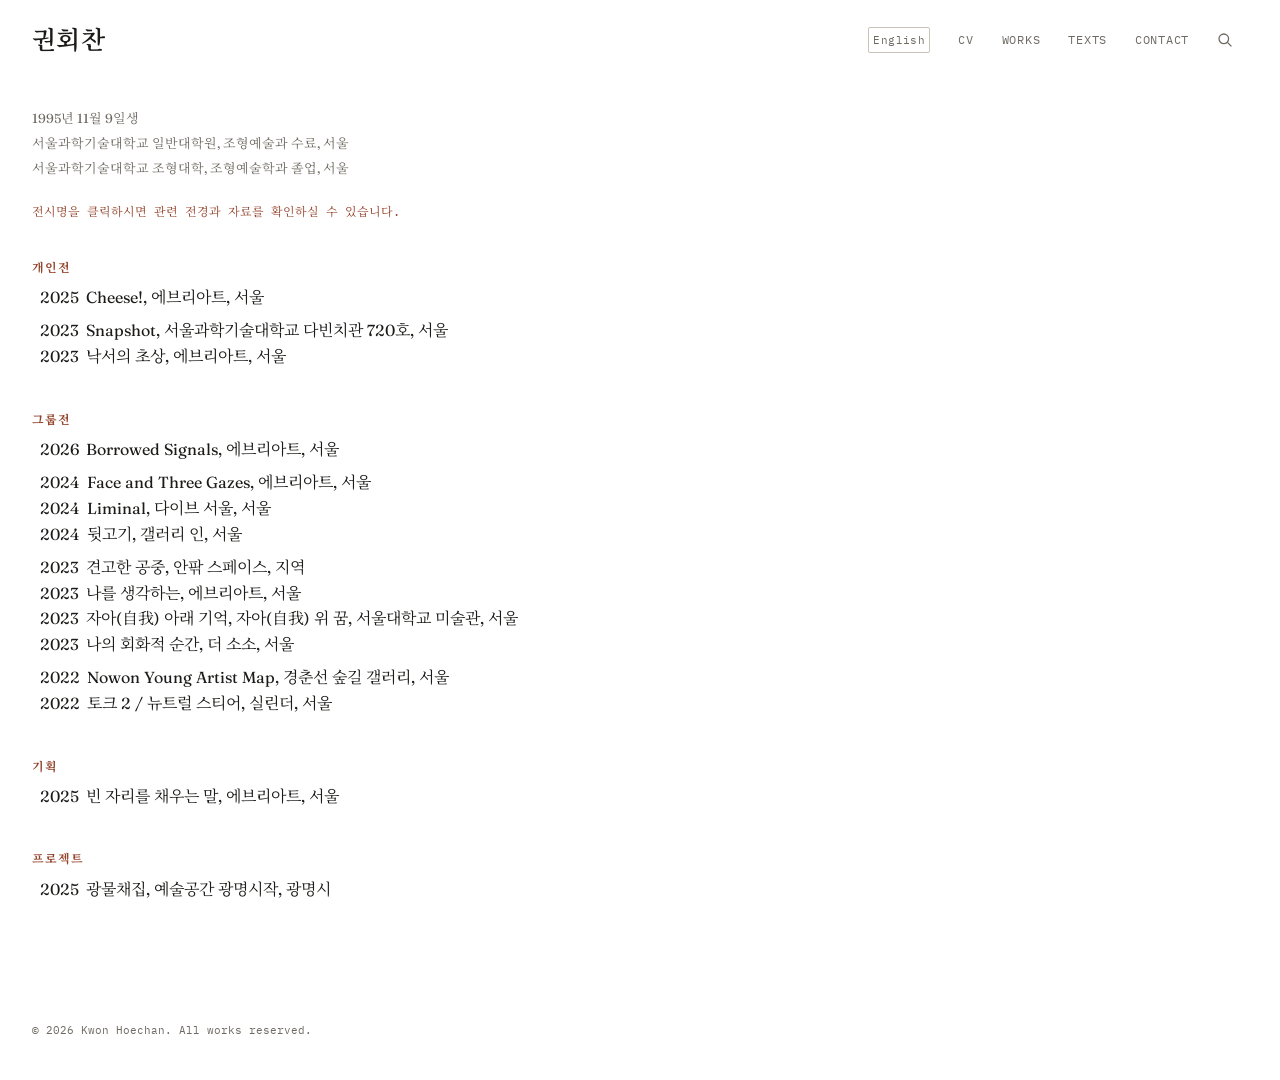
==== commit fd73e39e: "기본 시스템 업데이트" ====
--- a/index.html
+++ b/index.html
@@ -8,7 +8,7 @@
 
 <link rel="preconnect" href="https://fonts.googleapis.com" />
 <link rel="preconnect" href="https://fonts.gstatic.com" crossorigin />
-<link href="https://fonts.googleapis.com/css2?family=Fraunces:ital,wght@0,500;0,600;1,500&family=Inter:wght@400;500&family=IBM+Plex+Mono:wght@400;500&family=Gowun+Batang:wght@400;700&display=swap" rel="stylesheet" />
+<link href="https://fonts.googleapis.com/css2?family=Fraunces:ital,wght@0,500;0,600;1,500&family=Inter:wght@400;500&family=IBM+Plex+Mono:wght@400;500&family=Gowun+Batang:wght@400;700&family=Noto+Serif+KR:wght@400;500;600&display=swap" rel="stylesheet" />
 
 <link rel="stylesheet" href="css/style.css" />
 </head>
--- a/css/style.css
+++ b/css/style.css
@@ -11,10 +11,10 @@
   --link-orange: #C4732B;
   --lb-text: #FFFFFF;
 
-  --font-display: "Fraunces", Georgia, serif;
-  --font-body: "Inter", -apple-system, sans-serif;
-  --font-mono: "IBM Plex Mono", ui-monospace, monospace;
-  --font-caption: "Gowun Batang", "Fraunces", Georgia, serif;
+  --font-display: "Fraunces", "Noto Serif KR", Georgia, serif;
+  --font-body: "Inter", "Noto Serif KR", -apple-system, sans-serif;
+  --font-mono: "IBM Plex Mono", "Noto Serif KR", ui-monospace, monospace;
+  --font-caption: "Gowun Batang", "Noto Serif KR", "Fraunces", Georgia, serif;
 }
 
 * { box-sizing: border-box; }
@@ -296,7 +296,7 @@
   letter-spacing: 0.08em;
   text-transform: uppercase;
   color: var(--sanguine);
-  margin: 40px 0 4px;
+  margin: 40px 0 8px;
 }
 
 .cv-group-label:first-of-type { margin-top: 0; }
@@ -305,18 +305,20 @@
   list-style: none;
   margin: 0;
   padding: 0;
-  max-width: 640px;
+  max-width: 100%;
 }
 
 .cv-item {
 }
+
+.cv-item.cv-year-break { margin-top: 8px; }
 
 
 .cv-link {
   display: inline-flex;
   flex-direction: column;
   gap: 2px;
-  padding: 9px 8px;
+  padding: 0 8px;
   text-decoration: none;
   color: var(--ink);
   max-width: 100%;
@@ -326,6 +328,20 @@
   font-family: var(--font-display);
   font-size: 16px;
   transition: color 0.15s ease;
+  display: table;
+  border-collapse: collapse;
+  min-width: 0;
+  max-width: 100%;
+}
+
+.cv-year-col {
+  display: table-cell;
+  white-space: nowrap;
+  padding-right: 0.45em;
+}
+
+.cv-rest-col {
+  display: table-cell;
 }
 
 .cv-link.js-hover .cv-line { color: var(--sanguine); text-decoration: underline; text-underline-offset: 3px; }
@@ -418,7 +434,7 @@
 
 .cat-item-title {
   font-family: var(--font-display);
-  font-size: 24px;
+  font-size: 19px;
   color: inherit;
 }
 
@@ -427,7 +443,7 @@
 .detail-title {
   font-family: var(--font-display);
   font-weight: 600;
-  font-size: 32px;
+  font-size: 27px;
   margin: 0 0 28px;
 }
 
@@ -477,6 +493,9 @@
 }
 
 .statement p { margin: 0 0 16px; color: var(--ink); text-align: justify; text-justify: inter-word; }
+.statement p.align-center { text-align: center; }
+.statement p.align-left { text-align: left; }
+.statement p.align-right { text-align: right; }
 
 .footnote-ref { line-height: 0; }
 .footnote-ref .footnote-jump {
@@ -548,6 +567,8 @@
    (화면이 1600px보다 좁아지면 자연히 .wrap과 같은 폭이 되어 동일하게 동작) */
 body.gallery-page { touch-action: pan-y; }
 
+.gallery-swipe-unit { display: block; }
+
 .grid-fullbleed {
   padding-left: max(32px, calc((100vw - 1600px) / 2 + 32px));
   padding-right: max(32px, calc((100vw - 1600px) / 2 + 32px));
@@ -599,15 +620,28 @@
 }
 
 .cap {
-  display: flex;
-  justify-content: space-between;
+  display: table;
+  width: 100%;
   margin: 10px 2px 0;
   font-family: var(--font-mono);
   font-size: 12px;
+  line-height: 1.5;
   color: var(--graphite);
   opacity: 0;
   transform: translateY(-4px);
   transition: opacity 0.2s ease, transform 0.2s ease;
+}
+
+.cap > span:first-child {
+  display: table-cell;
+  width: 100%;
+}
+
+.cap-year {
+  display: table-cell;
+  white-space: nowrap;
+  padding-left: 8px;
+  vertical-align: top;
 }
 
 .card.js-hover .cap { opacity: 1; transform: translateY(0); }
@@ -624,7 +658,6 @@
 .text-item a {
   display: inline-flex;
   flex-direction: column;
-  gap: 4px;
   padding: 20px 8px;
   text-decoration: none;
   color: var(--ink);
@@ -634,6 +667,7 @@
 .text-item-title {
   font-family: var(--font-display);
   font-size: 18px;
+  margin-bottom: 0;
 }
 
 .text-item a.js-hover .text-item-title { color: var(--sanguine); text-decoration: underline; text-underline-offset: 3px; }
@@ -647,6 +681,7 @@
 .text-item-excerpt {
   font-size: 14px;
   color: var(--graphite);
+  margin-bottom: 4px;
 }
 
 .empty {
@@ -1096,7 +1131,7 @@
   left: 40px;
   bottom: 10px;
   width: fit-content;
-  max-width: min(420px, calc(100vw - 80px));
+  max-width: calc(100vw - 80px);
   color: var(--lb-text);
   z-index: 10;
   text-shadow: 0 1px 4px rgba(0, 0, 0, 0.85), 0 1px 12px rgba(0, 0, 0, 0.5);
@@ -1119,25 +1154,32 @@
 .lb-caption-line {
   font-family: var(--font-caption);
   font-size: 15px;
-  line-height: 1.7;
+  line-height: 1.5;
   margin: 0;
-  padding: 4px 8px;
+  padding: 1px 8px;
   margin-left: -8px;
-}
+  word-break: keep-all;
+  max-width: min(420px, calc(100vw - 80px));
+}
+
+/* 애매한 길이라서 좁은 폭(420px)엔 못 들어가지만 조금만 더 넓히면 한 줄에 들어가는
+   캡션일 때만 JS가 이 클래스를 붙여서 더 넓은 폭을 씀 - 긴 캡션은 원래 폭 그대로 유지 */
+.lb-info-wide .lb-caption-line { max-width: min(700px, calc(100vw - 80px)); }
 
 .lb-caption-line strong {
   font-weight: 700;
   font-size: 16px;
 }
 
-.lb-note { margin-top: 10px; font-size: 14px; font-family: var(--font-caption); color: var(--lb-text); pointer-events: none; }
+.lb-note { margin: 1px 0 0; font-size: 14px; font-family: var(--font-caption); color: var(--lb-text); pointer-events: none; word-break: keep-all; max-width: min(420px, calc(100vw - 80px)); }
 
 .lb-links {
   display: flex;
   flex-direction: column;
   align-items: flex-start;
   gap: 0;
-  margin-bottom: 14px;
+  margin-bottom: 6px;
+  max-width: min(420px, calc(100vw - 80px));
   pointer-events: none; /* 컨테이너 자체는 터치를 통과시킴(아래 이미지가 반응하도록) */
 }
 
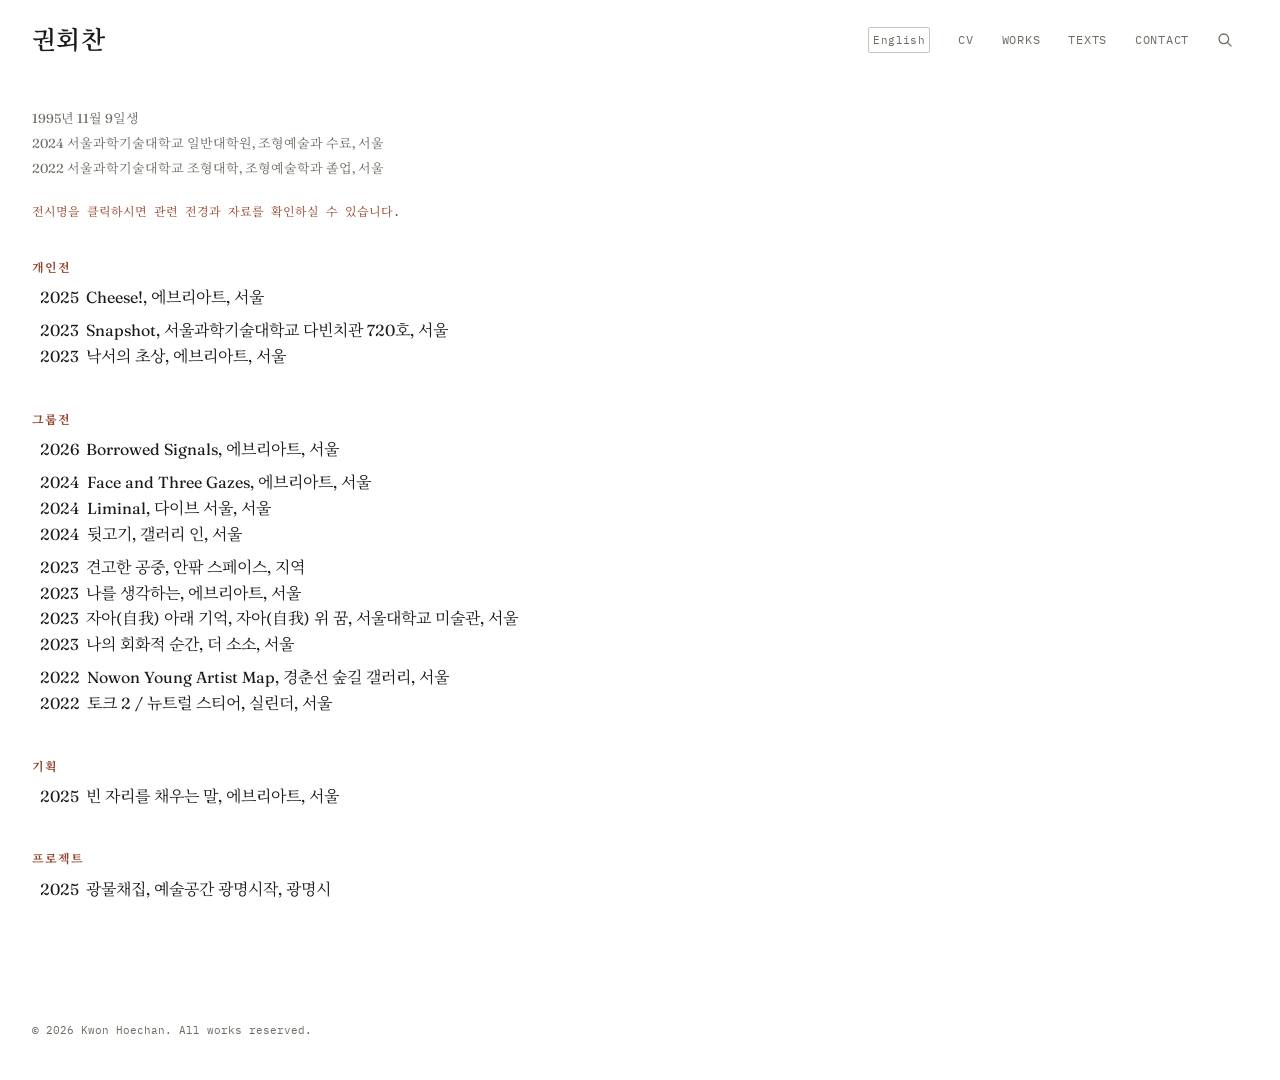
==== commit 6decdbdb: "ㅇㅇ" ====
--- a/index.html
+++ b/index.html
@@ -8,7 +8,7 @@
 
 <link rel="preconnect" href="https://fonts.googleapis.com" />
 <link rel="preconnect" href="https://fonts.gstatic.com" crossorigin />
-<link href="https://fonts.googleapis.com/css2?family=Fraunces:ital,wght@0,500;0,600;1,500&family=Inter:wght@400;500&family=IBM+Plex+Mono:wght@400;500&family=Gowun+Batang:wght@400;700&family=Noto+Serif+KR:wght@400;500;600&display=swap" rel="stylesheet" />
+<link href="https://fonts.googleapis.com/css2?family=Fraunces:ital,wght@0,500;0,600;1,500&family=Inter:wght@400;500&family=IBM+Plex+Mono:wght@400;500&family=Gowun+Batang:wght@400;700&family=Noto+Serif+KR:wght@400;500;600;700&display=swap" rel="stylesheet" />
 
 <link rel="stylesheet" href="css/style.css" />
 </head>
@@ -70,8 +70,10 @@
   <button class="lb-close" id="lb-close" data-i18n="lbClose">닫기 ✕</button>
   <div class="lb-inner" id="lb-inner">
     <div class="lb-image-wrap" id="lb-image-wrap">
+      <img id="lb-image-peek-prev2" src="" alt="" style="display:none;" />
       <img id="lb-image-peek-prev" src="" alt="" style="display:none;" />
       <img id="lb-image-peek-next" src="" alt="" style="display:none;" />
+      <img id="lb-image-peek-next2" src="" alt="" style="display:none;" />
       <img id="lb-image" src="" alt="" />
     </div>
     <div class="lb-info" id="lb-info">
--- a/css/style.css
+++ b/css/style.css
@@ -1,3 +1,15 @@
+/* 볼드(700)로 요청됐을 때, 라틴 문자만 Inter의 실제 600(세미볼드) 파일을 쓰게 해서
+   진짜 700(볼드)보다 살짝 가볍게 보이도록 함 - 한글은 이 규칙의 유니코드 범위에
+   안 걸려서 Noto Serif KR의 진짜 700을 그대로 씀(더 두껍게 유지) */
+@font-face {
+  font-family: "Inter";
+  font-style: normal;
+  font-weight: 700;
+  font-display: swap;
+  src: url(https://cdnjs.cloudflare.com/ajax/libs/fontsource-inter/5.0.3/files/inter-latin-600-normal.woff2) format('woff2');
+  unicode-range: U+0000-00FF, U+0131, U+0152-0153, U+02BB-02BC, U+02C6, U+02DA, U+02DC, U+0300-0301, U+0303-0304, U+0308-0309, U+0323, U+0329, U+2000-206F, U+2074, U+20AC, U+2122, U+2191, U+2193, U+2212, U+2215, U+FEFF, U+FFFD;
+}
+
 /* ============================================================
    토큰
    ============================================================ */
@@ -383,7 +395,7 @@
 .cat-item { }
 
 .cat-item a {
-  display: flex;
+  display: inline-flex;
   padding: 18px 8px;
   text-decoration: none;
   font-family: var(--font-display);
@@ -719,17 +731,18 @@
 .contact-list li { }
 
 .contact-list a {
-  display: block;
+  display: inline-block;
   padding: 16px 4px;
   text-decoration: none;
+  max-width: 100%;
 }
 
 .contact-list a:hover { color: var(--sanguine); text-decoration: underline; text-underline-offset: 3px; }
 .contact-list a:focus-visible { outline: none; color: var(--sanguine); text-decoration: underline; text-underline-offset: 3px; }
 
 .contact-copy {
-  display: block;
-  width: 100%;
+  display: inline-block;
+  max-width: 100%;
   padding: 16px 4px;
   text-align: left;
   background: none;
@@ -876,12 +889,13 @@
 .ref-item { }
 
 .ref-item a {
-  display: flex;
+  display: inline-flex;
   flex-direction: column;
   gap: 4px;
   padding: 14px 2px;
   text-decoration: none;
   color: var(--ink);
+  max-width: 100%;
 }
 
 /* 소제목(서문/글) 바로 다음 첫 항목은 위쪽 패딩을 줄여서, 그리드(작업/전시전경)와
@@ -1106,13 +1120,17 @@
 
 #lb-image.lb-image-placeholder,
 #lb-image-peek-next.lb-image-placeholder,
-#lb-image-peek-prev.lb-image-placeholder {
+#lb-image-peek-next2.lb-image-placeholder,
+#lb-image-peek-prev.lb-image-placeholder,
+#lb-image-peek-prev2.lb-image-placeholder {
   background: #1c1c1c;
   border: 1px dashed rgba(255, 255, 255, 0.25);
 }
 
 #lb-image-peek-prev,
-#lb-image-peek-next {
+#lb-image-peek-prev2,
+#lb-image-peek-next,
+#lb-image-peek-next2 {
   position: fixed;
   display: block;
   max-width: none;
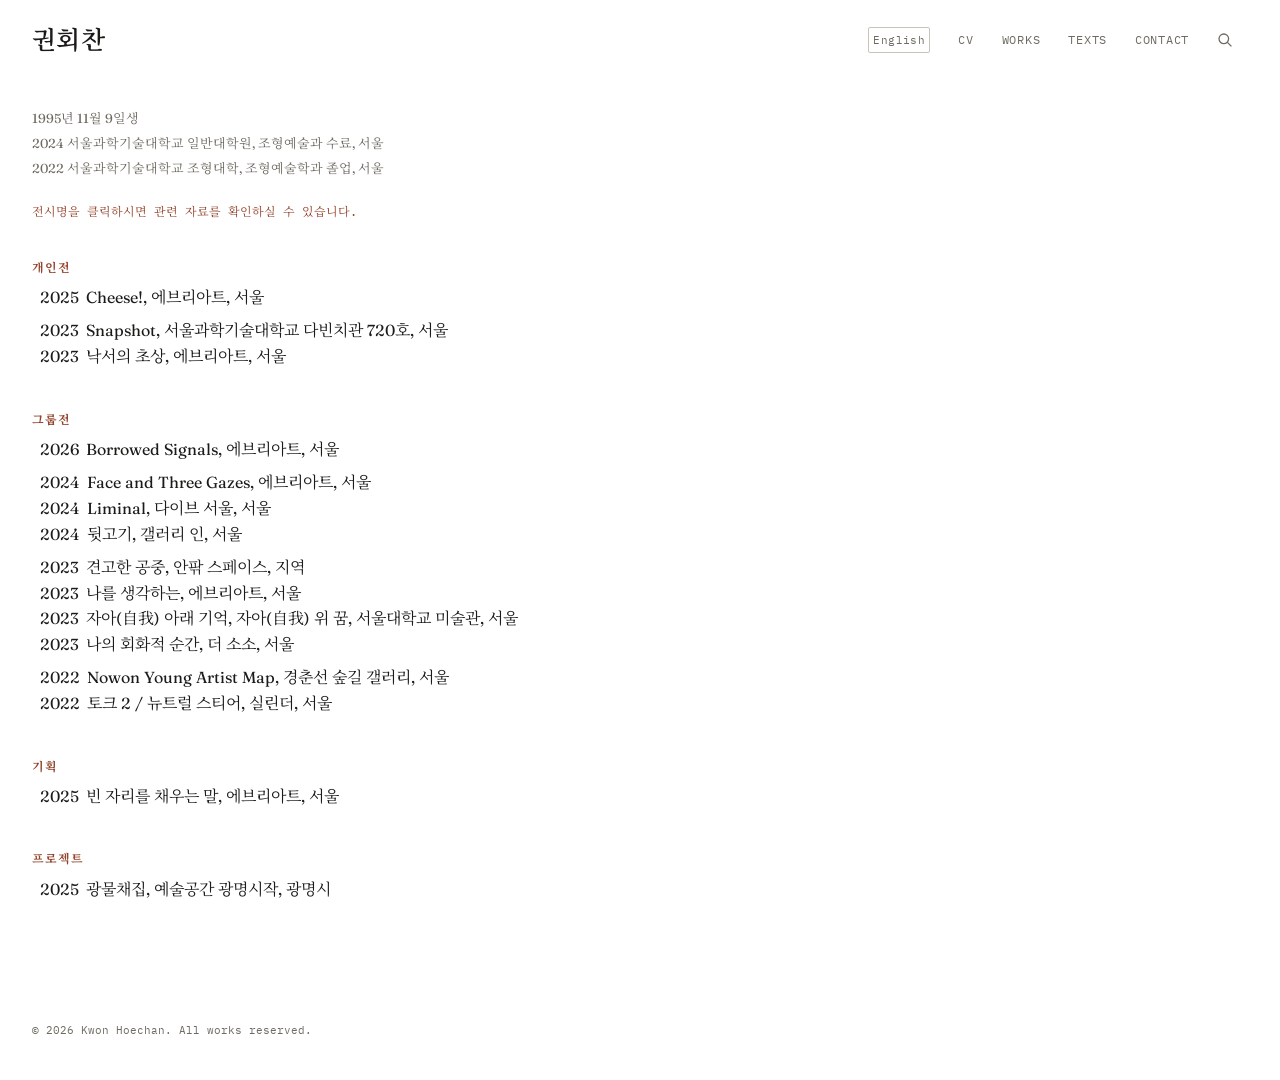
==== commit 591b7cfb: "321" ====
--- a/index.html
+++ b/index.html
@@ -5,6 +5,22 @@
 <meta name="viewport" content="width=device-width, initial-scale=1.0" />
 <title>권회찬</title>
 <meta name="description" content="권회찬 작가 CV — Works, Text, Contact" />
+
+<!-- 오픈그래프(SNS/메신저 공유 미리보기용) -->
+<meta property="og:type" content="website" />
+<meta property="og:site_name" content="권회찬" />
+<meta property="og:title" content="권회찬" />
+<meta property="og:description" content="권회찬 작가 CV — Works, Text, Contact" />
+<meta property="og:url" content="https://ghlcks771-eng.github.io/KwonHoechan/" />
+<meta property="og:image" content="https://ghlcks771-eng.github.io/KwonHoechan/images/og-image.jpg" />
+<meta property="og:image:width" content="1200" />
+<meta property="og:image:height" content="630" />
+
+<!-- 트위터(X) 카드 -->
+<meta name="twitter:card" content="summary_large_image" />
+<meta name="twitter:title" content="권회찬" />
+<meta name="twitter:description" content="권회찬 작가 CV — Works, Text, Contact" />
+<meta name="twitter:image" content="https://ghlcks771-eng.github.io/KwonHoechan/images/og-image.jpg" />
 
 <link rel="preconnect" href="https://fonts.googleapis.com" />
 <link rel="preconnect" href="https://fonts.gstatic.com" crossorigin />
@@ -76,6 +92,7 @@
       <img id="lb-image-peek-next2" src="" alt="" style="display:none;" />
       <img id="lb-image" src="" alt="" />
     </div>
+    <div class="lb-links-top" id="lb-links-top"></div>
     <div class="lb-info" id="lb-info">
       <div class="lb-links" id="lb-links"></div>
       <p class="lb-note" id="lb-note"></p>
--- a/css/style.css
+++ b/css/style.css
@@ -110,6 +110,7 @@
 .wrap.narrow { max-width: 720px; }
 
 @media (max-width: 650px) {
+  .wrap { padding: 0 16px; }
   .wrap.narrow { padding: 0 16px; }
 }
 
@@ -320,9 +321,6 @@
   max-width: 100%;
 }
 
-.cv-item {
-}
-
 .cv-item.cv-year-break { margin-top: 8px; }
 
 
@@ -391,8 +389,6 @@
   padding: 0;
   max-width: 640px;
 }
-
-.cat-item { }
 
 .cat-item a {
   display: inline-flex;
@@ -665,8 +661,6 @@
    ============================================================ */
 .text-list { list-style: none; margin: 0; padding: 0; }
 
-.text-item { }
-
 .text-item a {
   display: inline-flex;
   flex-direction: column;
@@ -727,8 +721,6 @@
   font-family: var(--font-mono);
   font-size: 15px;
 }
-
-.contact-list li { }
 
 .contact-list a {
   display: inline-block;
@@ -886,7 +878,6 @@
    서문/평문 참조 카드 (전시 상세 페이지)
    ============================================================ */
 .ref-list { list-style: none; margin: 0 0 8px; padding: 0; max-width: 480px; }
-.ref-item { }
 
 .ref-item a {
   display: inline-flex;
@@ -959,7 +950,6 @@
 }
 
 .search-list { list-style: none; margin: 0 0 6px; padding: 0; }
-.search-item { }
 
 .search-item a {
   display: block;
@@ -1201,6 +1191,30 @@
   pointer-events: none; /* 컨테이너 자체는 터치를 통과시킴(아래 이미지가 반응하도록) */
 }
 
+/* 좁은 화면(삼선 기준)에서, 작품이 참여한 전시가 많아 목록이 너무 길어지면(3개 초과)
+   바닥에서 위로 다 쌓이는 대신, 오래된 전시들은 천장에서 아래로 내려오게 나눠서 보여줌.
+   순서는 그대로(꼭대기=오래된 전시, 아래=최근 전시) 유지됨 - 데스크톱에선 항상 숨김.
+   display:block(flex 아님)이어야 아래 float 기법(닫기 버튼 영역만 피해서 줄바꿈)이 작동함 */
+.lb-links-top {
+  display: none;
+  position: fixed;
+  left: 40px;
+  top: 24px;
+  z-index: 10;
+  max-width: min(420px, calc(100vw - 80px));
+  color: var(--lb-text);
+  text-shadow: 0 1px 4px rgba(0, 0, 0, 0.85), 0 1px 12px rgba(0, 0, 0, 0.5);
+}
+.lb-links-top:empty { display: none !important; }
+@media (max-width: 650px) {
+  .lb-links-top:not(:empty) { display: block; left: 16px; max-width: calc(100vw - 32px); }
+}
+.lb-links-top .lb-explore-link { display: block; }
+/* 닫기 버튼이 있는 딱 그 자리만큼만 투명하게 띄워서(float), 글자가 그 옆에서만
+   좁게 줄바꿈되고 그 아래(버튼보다 낮은 위치)부터는 다시 원래 너비로 꽉 채워짐 -
+   크기(width/height)는 JS가 닫기 버튼의 실제 위치를 재서 그때그때 넣어줌 */
+.lb-top-avoid-spacer { float: right; }
+
 .lb-explore-link { pointer-events: auto; } /* 실제 글자 링크만 클릭/터치 가능 */
 
 .lb-explore-link {
@@ -1217,6 +1231,18 @@
 
 .lb-explore-link:hover { color: var(--sanguine); }
 .lb-explore-link:focus-visible { outline: none; color: var(--sanguine); }
+
+/* 왼쪽 여백(16px)과 대칭이 되도록, 너비 계산도 32px(16px*2) 기준으로 맞춤 - 그대로
+   두면 데스크톱 여백(80px=40px*2) 기준이 남아있어서 오른쪽 여백만 넓어 보임.
+   (앞의 규칙들보다 나중에 나와야 우선 적용되므로 이 위치에 둠) */
+@media (max-width: 650px) {
+  .lb-caption-line,
+  .lb-info-wide .lb-caption-line,
+  .lb-note,
+  .lb-links {
+    max-width: calc(100vw - 32px);
+  }
+}
 
 .lb-close {
   position: absolute;
@@ -1548,3 +1574,13 @@
     box-shadow: 0 12px 32px rgba(0, 0, 0, 0.5);
   }
 }
+
+/* 갤러리/카드형 썸네일 이미지(loading="lazy" 쓰는 것들) - 로딩 중간 상태(덜 그려진
+   모습)가 그대로 보이면 지저분해 보이므로, 완전히 다 불러와진 뒤에만 서서히 나타나게 함 */
+img[loading="lazy"] {
+  opacity: 0;
+  transition: opacity 0.25s ease;
+}
+img[loading="lazy"].img-ready {
+  opacity: 1;
+}
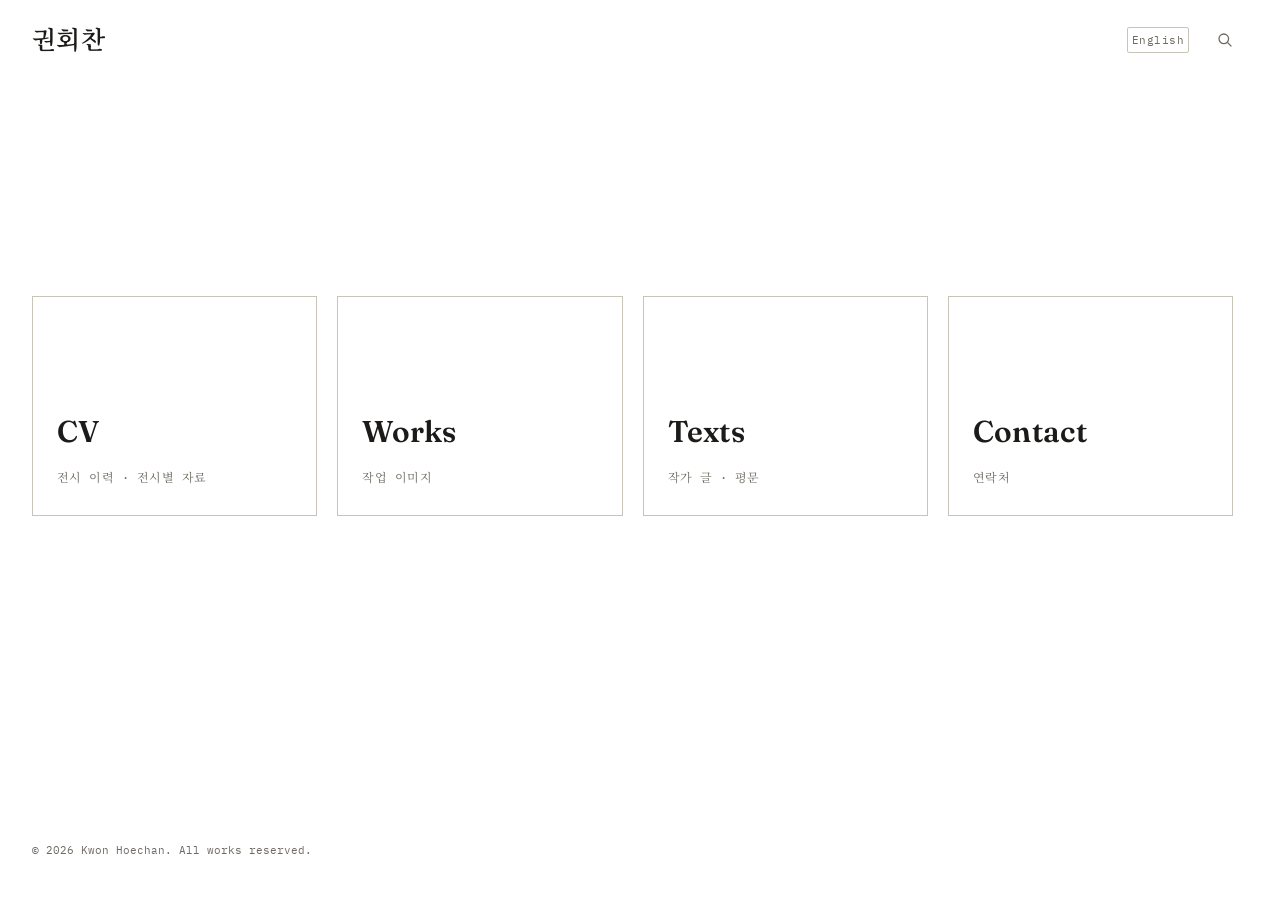
==== commit 2e08daa2: "123" ====
--- a/index.html
+++ b/index.html
@@ -4,13 +4,13 @@
 <meta charset="UTF-8" />
 <meta name="viewport" content="width=device-width, initial-scale=1.0" />
 <title>권회찬</title>
-<meta name="description" content="권회찬 작가 CV — Works, Text, Contact" />
+<meta name="description" content="권회찬 작가 포트폴리오 — CV, Works, Text, Contact" />
 
 <!-- 오픈그래프(SNS/메신저 공유 미리보기용) -->
 <meta property="og:type" content="website" />
 <meta property="og:site_name" content="권회찬" />
 <meta property="og:title" content="권회찬" />
-<meta property="og:description" content="권회찬 작가 CV — Works, Text, Contact" />
+<meta property="og:description" content="권회찬 작가 포트폴리오 — CV, Works, Text, Contact" />
 <meta property="og:url" content="https://ghlcks771-eng.github.io/KwonHoechan/" />
 <meta property="og:image" content="https://ghlcks771-eng.github.io/KwonHoechan/images/og-image.jpg" />
 <meta property="og:image:width" content="1200" />
@@ -19,8 +19,27 @@
 <!-- 트위터(X) 카드 -->
 <meta name="twitter:card" content="summary_large_image" />
 <meta name="twitter:title" content="권회찬" />
-<meta name="twitter:description" content="권회찬 작가 CV — Works, Text, Contact" />
+<meta name="twitter:description" content="권회찬 작가 포트폴리오 — CV, Works, Text, Contact" />
 <meta name="twitter:image" content="https://ghlcks771-eng.github.io/KwonHoechan/images/og-image.jpg" />
+
+<!-- 구조화 데이터(JSON-LD) - 구글이 "이 사이트는 이 인물의 공식 사이트다"라고
+     명확히 이해하도록 해줌. sameAs 안의 링크는 실제 계정 주소로 바꿔야 함(지금은
+     예시로 채워둔 값) -->
+<script type="application/ld+json">
+{
+  "@context": "https://schema.org",
+  "@type": "Person",
+  "name": "권회찬",
+  "alternateName": "Kwon Hoechan",
+  "url": "https://ghlcks771-eng.github.io/KwonHoechan/",
+  "image": "https://ghlcks771-eng.github.io/KwonHoechan/images/og-image.jpg",
+  "jobTitle": "Visual Artist",
+  "description": "권회찬 작가 포트폴리오 — CV, Works, Text, Contact",
+  "sameAs": [
+    "https://instagram.com/Kwon_Hoechan"
+  ]
+}
+</script>
 
 <link rel="preconnect" href="https://fonts.googleapis.com" />
 <link rel="preconnect" href="https://fonts.gstatic.com" crossorigin />
@@ -49,7 +68,7 @@
       </button>
 
       <ul class="site-nav" id="site-nav">
-        <li><a href="#/" data-i18n="navCV">CV</a></li>
+        <li><a href="#/cv" data-i18n="navCV">CV</a></li>
         <li><a href="#/works" data-i18n="navWorks">Works</a></li>
         <li><a href="#/text" data-i18n="navText">Text</a></li>
         <li><a href="#/contact" data-i18n="navContact">Contact</a></li>
--- a/css/style.css
+++ b/css/style.css
@@ -35,6 +35,10 @@
 @media (prefers-reduced-motion: reduce) {
   html { scroll-behavior: auto; }
   * { animation-duration: 0.01ms !important; transition-duration: 0.01ms !important; }
+  /* 글자 강조(각주 이동, CV 안내문구 등)가 서서히 사라지는 건 '움직임'이 아니라 색이 옅어지는
+     것뿐이라, 위의 일괄 규칙에서 예외로 둠 - 안 그러면 OS에서 '동작 줄이기'를 켠 컴퓨터에서
+     페이드 없이 뚝 사라짐 */
+  .flash-highlight.flash-highlight-fade { transition-duration: 1s !important; }
 }
 
 body {
@@ -272,6 +276,73 @@
   .pager { width: 100%; justify-content: center; }
 }
 
+/* ============================================================
+   미리보기(홈) - 헤더 메뉴를 숨기고 큰 버튼 네 개가 메뉴를 대신함
+   ============================================================ */
+body.landing-page .site-nav,
+body.landing-page .menu-trigger { display: none !important; }
+
+.landing-page-section {
+  min-height: calc(100vh - 200px);
+  min-height: calc(100svh - 200px);
+  display: flex;
+  align-items: center;
+  padding: 24px 0 72px;
+}
+.landing-page-section .wrap { width: 100%; }
+
+.landing-menu {
+  list-style: none;
+  margin: 0;
+  padding: 0;
+  display: grid;
+  grid-template-columns: repeat(4, 1fr);
+  gap: 20px;
+}
+
+.landing-btn {
+  display: flex;
+  flex-direction: column;
+  justify-content: flex-end;
+  gap: 12px;
+  min-height: 220px;
+  padding: 28px 24px;
+  border: 1px solid var(--line);
+  text-decoration: none;
+  color: var(--ink);
+  transition: border-color 0.2s ease, background-color 0.2s ease;
+}
+.landing-btn:hover,
+.landing-btn:focus-visible {
+  outline: none;
+  border-color: var(--sanguine);
+  background: rgba(0, 0, 0, 0.02);
+}
+.landing-btn-title {
+  font-family: var(--font-display);
+  font-size: 30px;
+  font-weight: 600;
+  letter-spacing: 0.01em;
+}
+.landing-btn-sub {
+  font-family: var(--font-mono);
+  font-size: 12px;
+  letter-spacing: 0.04em;
+  color: var(--graphite);
+}
+.landing-btn:hover .landing-btn-sub,
+.landing-btn:focus-visible .landing-btn-sub { color: var(--sanguine); }
+
+@media (max-width: 900px) {
+  .landing-menu { grid-template-columns: repeat(2, 1fr); }
+}
+@media (max-width: 650px) {
+  .landing-menu { grid-template-columns: 1fr; gap: 12px; }
+  .landing-btn { min-height: 0; padding: 22px 20px; gap: 8px; }
+  .landing-btn-title { font-size: 26px; }
+  .landing-page-section { min-height: calc(100svh - 160px); }
+}
+
 .section-label {
   font-family: var(--font-mono);
   font-size: 12px;
@@ -1584,3 +1655,80 @@
 img[loading="lazy"].img-ready {
   opacity: 1;
 }
+
+/* 글 상세 페이지 맨 아래 - 같은 카테고리 안 이전/다음 글로 이동하는 칸 */
+.post-sibling-nav {
+  display: grid;
+  grid-template-columns: 1fr 1fr;
+  gap: 16px;
+  margin-top: 56px;
+  padding-top: 24px;
+  border-top: 1px solid var(--line);
+}
+.post-sibling-link {
+  display: flex;
+  flex-direction: column;
+  gap: 6px;
+  padding: 16px;
+  border: 1px solid var(--line);
+  text-decoration: none;
+  color: var(--ink);
+  transition: border-color 0.15s ease, background-color 0.15s ease;
+}
+.post-sibling-link:not(.post-sibling-empty):hover { border-color: var(--sanguine); background: rgba(0, 0, 0, 0.02); }
+.post-sibling-next { text-align: right; align-items: flex-end; }
+.post-sibling-empty { border-color: transparent; pointer-events: none; }
+.post-sibling-dir {
+  font-family: var(--font-mono);
+  font-size: 11px;
+  letter-spacing: 0.08em;
+  color: var(--graphite);
+}
+.post-sibling-title {
+  font-family: var(--font-display);
+  font-size: 15px;
+  line-height: 1.4;
+}
+
+@media (max-width: 650px) {
+  .post-sibling-nav { grid-template-columns: 1fr; gap: 10px; }
+  .post-sibling-next { text-align: left; align-items: flex-start; }
+}
+
+/* 글 본문에 삽입된 이미지(-[@썸네일|원본|캡션]-) - 글 폭 안에서 가운데에 놓이고, 폭을 꽉
+   채우지 않게 84%까지만 커짐. 세로로 긴 그림도 화면 높이의 55%까지만 */
+.post-inline-figure {
+  display: block;
+  width: fit-content;
+  max-width: 84%;
+  margin: 1.6em auto;
+}
+.post-inline-image {
+  display: block;
+  cursor: zoom-in;
+  -webkit-tap-highlight-color: transparent;
+}
+.post-inline-image img {
+  display: block;
+  margin: 0 auto;
+  width: auto;
+  height: auto;
+  max-width: 100%;
+  max-height: 55vh;
+  -webkit-user-drag: none;
+}
+.post-inline-image:focus-visible { outline: 1px solid var(--sanguine); outline-offset: 4px; }
+
+/* 이미지 밑 캡션 - 한 칸 띄우고 작게, 가운데 정렬. width:0 + min-width:100%는 캡션이 길어도
+   이미지 폭보다 넓어지지 않고 이미지 폭에 맞춰 줄바꿈되게 하는 방법 */
+.post-inline-cap {
+  display: block;
+  width: 0;
+  min-width: 100%;
+  margin-top: 6px;
+  font-family: var(--font-caption);
+  font-size: 13px;
+  line-height: 1.5;
+  color: var(--graphite);
+  text-align: center;
+}
